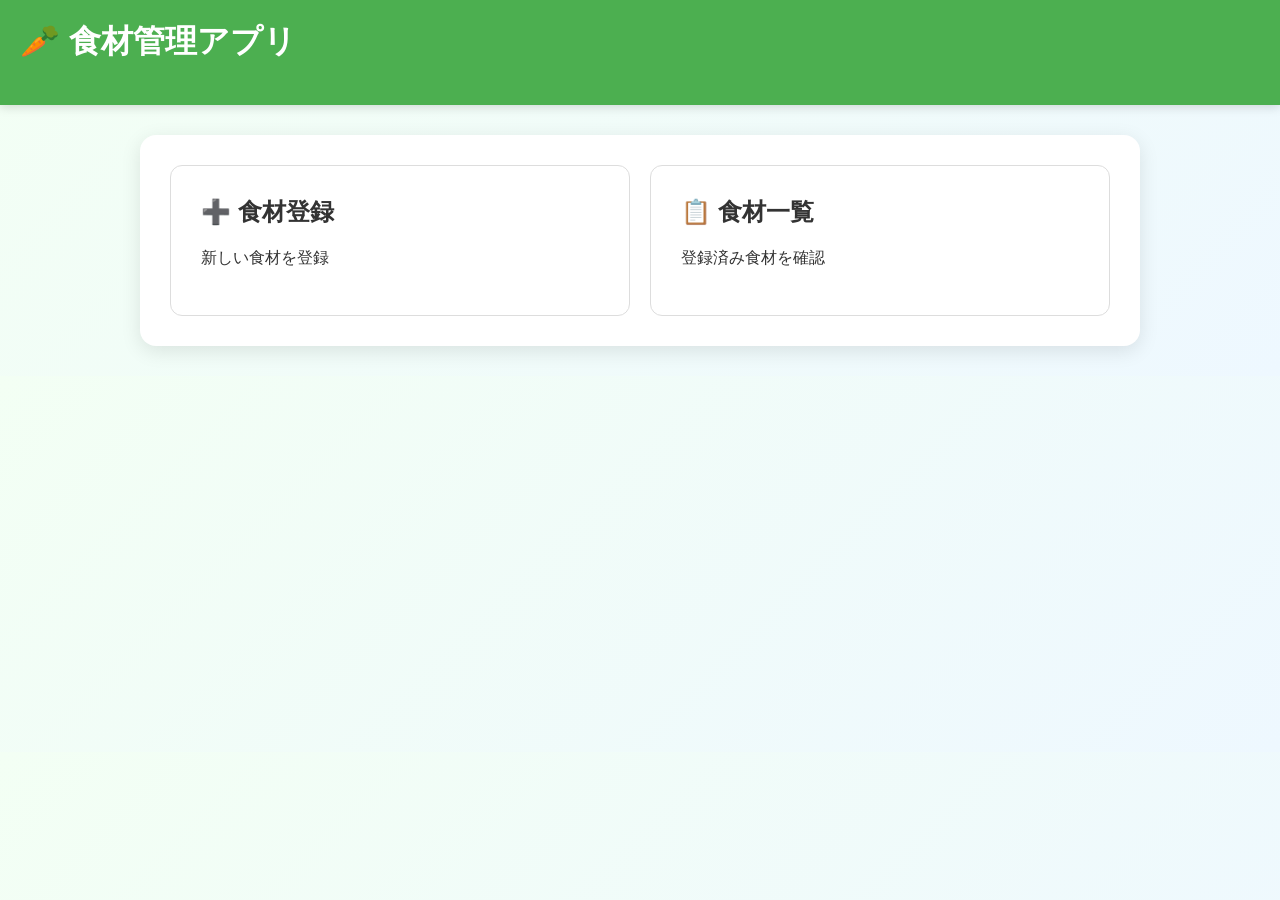
==== index.html @ 2b5229f8 "Add Files" ====
<!DOCTYPE html><html lang='ja'><head><meta charset='UTF-8'><title>食材管理</title><link rel='stylesheet' href='style.css'></head>
<body><div class='header'><h1>🥕 食材管理アプリ</h1></div>
<div class='container'><div class='menu'>
<a class='card' href='register.html'><h2>➕ 食材登録</h2><p>新しい食材を登録</p></a>
<a class='card' href='list.html'><h2>📋 食材一覧</h2><p>登録済み食材を確認</p></a>
</div></div></body></html>
---- style.css ----
*{box-sizing:border-box}
body{
 font-family:'Segoe UI',sans-serif;
 background:linear-gradient(135deg,#f3fff4,#eef8ff);
 margin:0;
 color:#333;
}
.header{
 background:#4CAF50;
 color:white;
 padding:20px;
 box-shadow:0 2px 10px rgba(0,0,0,.15);
}
.container{
 max-width:1000px;
 margin:30px auto;
 background:white;
 padding:30px;
 border-radius:16px;
 box-shadow:0 5px 20px rgba(0,0,0,.1);
}
h1,h2{margin-top:0}
.menu{
 display:grid;
 grid-template-columns:repeat(auto-fit,minmax(250px,1fr));
 gap:20px;
}
.card{
 text-decoration:none;
 color:#333;
 padding:30px;
 border:1px solid #ddd;
 border-radius:12px;
 transition:.2s;
}
.card:hover{transform:translateY(-4px)}
input,select{
 width:100%;
 padding:12px;
 border:1px solid #ccc;
 border-radius:8px;
}
label{display:block;margin-top:15px;font-weight:bold}
.btn{
 display:inline-block;
 background:#4CAF50;
 color:white;
 border:none;
 padding:12px 20px;
 border-radius:8px;
 text-decoration:none;
 cursor:pointer;
 margin-top:15px;
}
.btn-secondary{background:#777}
.btn-danger{background:#e53935}
table{
 width:100%;
 border-collapse:collapse;
}
th,td{
 padding:12px;
 border-bottom:1px solid #ddd;
}
th{
 background:#f5f5f5;
}
.actions{display:flex;gap:8px}
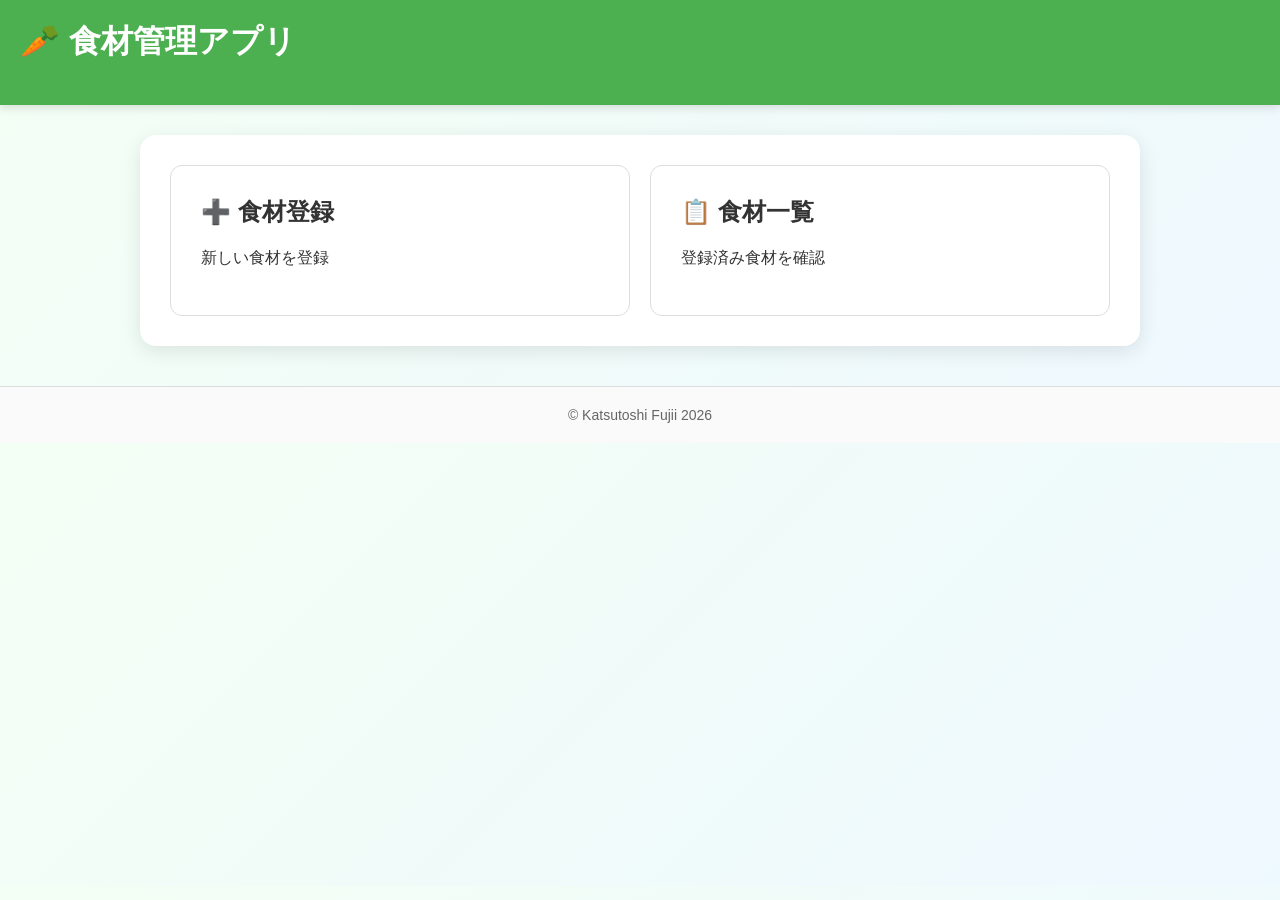
==== commit ca560175: "フッターを追加" ====
--- a/index.html
+++ b/index.html
@@ -4,4 +4,7 @@
 <div class='container'><div class='menu'>
 <a class='card' href='register.html'><h2>➕ 食材登録</h2><p>新しい食材を登録</p></a>
 <a class='card' href='list.html'><h2>📋 食材一覧</h2><p>登録済み食材を確認</p></a>
-</div></div></body></html>
+</div></div></body>
+<footer class="footer">
+    © Katsutoshi Fujii 2026
+</footer></html>
--- a/style.css
+++ b/style.css
@@ -67,3 +67,12 @@
  background:#f5f5f5;
 }
 .actions{display:flex;gap:8px}
+.footer{
+    margin-top:40px;
+    padding:20px;
+    text-align:center;
+    color:#666;
+    font-size:14px;
+    border-top:1px solid #ddd;
+    background:#fafafa;
+}
